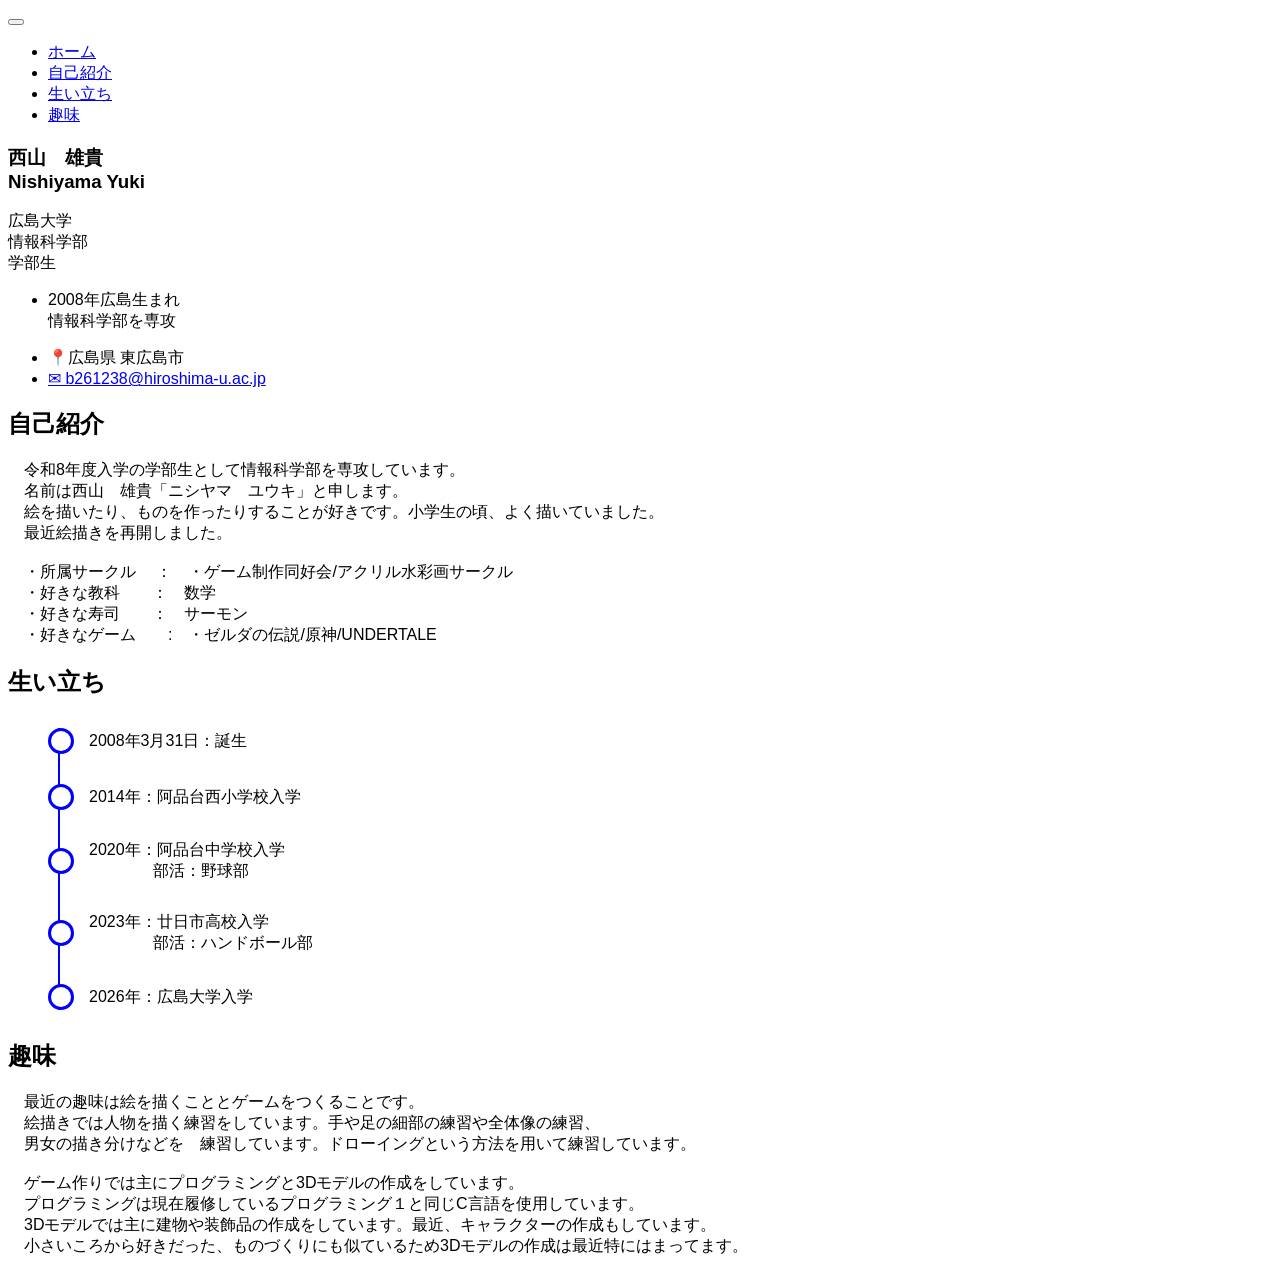
==== index-code.html @ 572308d1 "Add files via upload" ====
<!DOCTYPE html>
<!-- saved from url=(0026)https://www.wujingchi.com/ -->
<html lang="en" class=" js "><head><meta http-equiv="Content-Type" content="text/html; charset=UTF-8">
    

<!-- begin SEO -->





<title>西山　雄貴 - Homepage</title>







<meta property="og:locale" content="en">
<meta property="og:site_name" content="西山　雄貴">
<meta property="og:title" content="西山　雄貴">


  <link rel="canonical" href="http://localhost:4000/">
  <meta property="og:url" content="http://localhost:4000/">



  <meta property="og:description" content="2008年広島生まれ">




<!-- end SEO -->
<meta name="viewport" content="width=device-width, initial-scale=1.0">

<script>
  document.documentElement.className = document.documentElement.className.replace(/\bno-js\b/g, '') + ' js ';
</script>

<head>
  <meta charset="UTF-8">
  <meta name="viewport" content="width=device-width, initial-scale=1.0">

  <title>西山 雄貴 - Homepage</title>
  <meta name="description" content="広島大学 情報科学部の学生です">

  <!-- メインCSS -->
  <link rel="stylesheet" href="./index_files/main.css">

  <!-- ファビコン -->
  <link rel="icon" href="favicon.ico">

  <!-- スムーススクロール -->
  <style>
    html {
      scroll-behavior: smooth;
    }
  </style>
</head>
    














<!-- end custom head snippets -->

  

  <body><div id="MathJax_Message" style="display: none;"></div>

    <!--[if lt IE 9]>
<div class="notice--danger align-center" style="margin: 0;">You are using an <strong>outdated</strong> browser. Please <a href="http://browsehappy.com/">upgrade your browser</a> to improve your experience.</div>
<![endif]-->
<div class="masthead">
  <div class="masthead__inner-wrap">
    <div class="masthead__menu">

      <nav id="site-nav" class="greedy-nav">

        <button type="button">
          <div class="navicon"></div>
        </button>

        <ul class="visible-links">

          <li class="masthead__menu-item masthead__menu-home-item">
            <a href="#home">ホーム</a>
          </li>

          <li class="masthead__menu-item">
            <a href="#about-me">自己紹介</a>
          </li>

          <li class="masthead__menu-item">
            <a href="#paper">生い立ち</a>
          </li>

          <li class="masthead__menu-item">
            <a href="#hobby">趣味</a>
          </li>

        </ul>

      </nav>

    </div>
  </div>
</div>

    <div id="main" role="main">
      
  <div class="sidebar sticky">
  

<div itemscope="" itemtype="http://schema.org/Person" class="profile_box">

<div class="author__avatar">
</div>

  <div class="author__content">
    <h3 class="author__name">西山　雄貴<br>Nishiyama Yuki</h3>
    <p class="author__bio">広島大学<br>情報科学部<br>学部生</p>
  </div>

  <div class="author__urls-wrapper">
    <!-- <button class="btn btn--inverse">More Info & Contact</button> -->
    <ul class="author__urls social-icons" style="">
      
        <li><div style="white-space: normal; margin-bottom: 1em;">2008年広島生まれ<br>情報科学部を専攻</div></li>
      
      
        <li>📍広島県 東広島市</li>
      
      
      
      
        <li><a href="mailto:b261238@hiroshima-u.ac.jp">  ✉ b261238@hiroshima-u.ac.jp</a></li>
      
      
    </ul>
      <div class="author__urls_sm">
      
      
        <a href="mailto:kure@hiroshima-u.ac.jp"><i class="fas fa-fw fa-envelope" aria-hidden="true"></i></a>

        <a href="https://scholar.google.com/citations?user=08FSBG4AAAAJ"><i class="fas fa-fw fa-graduation-cap"></i></a>
      
      
      
        <a href="https://orcid.org/0000-0001-8652-3002"><i class="ai ai-orcid-square ai-fw"></i></a>
      
      
      
    </div>
  </div>
</div>

  
  </div>

    
      <article class="page" itemscope="" itemtype="http://schema.org/CreativeWork">
        <meta itemprop="headline" content="">
        <div class="page__inner-wrap">
          <section class="page__content" itemprop="text">

<p><span class="anchor" id="about-me"></span>
<h2 id="about-me">自己紹介</h2>
　令和8年度入学の学部生として情報科学部を専攻しています。<br>
　名前は西山　雄貴「ニシヤマ　ユウキ」と申します。<br>
　絵を描いたり、ものを作ったりすることが好きです。小学生の頃、よく描いていました。<br>　最近絵描きを再開しました。<br>
<br>
　・所属サークル　 ：　・ゲーム制作同好会/アクリル水彩画サークル<br>
　・好きな教科　　：　数学<br>
　・好きな寿司　　：　サーモン<br>
　・好きなゲーム　　:　・ゼルダの伝説/原神/UNDERTALE<br>



<!DOCTYPE html>
<html lang="ja">
<head>
<meta charset="UTF-8">
<title>経歴</title>

<style>
body {
  font-family: sans-serif;
  color: black;
}

/* 見出し */
#paper {
  margin-bottom: 30px;
}

/* 全体 */
.timeline {
  position: relative;
  margin-left: 40px;
}

/* 縦の青い線 */
.timeline::before {
  content: "";
  position: absolute;
  left: 10px;
  top: 0;
  width: 2px;
  height: 100%;
  background: blue;
}

/* 各項目 */
.item {
  display: flex;
  align-items: center;
  margin-bottom: 30px;
}

/* 青い丸 */
.circle {
  width: 20px;
  height: 20px;
  border: 3px solid blue;
  border-radius: 50%;
  background: white;
  z-index: 1;
}

/* 文字（黒） */
.text {
  margin-left: 15px;
  color: black;
}

</style>

</head>
<body>

<h2 id="paper">生い立ち</h2>

<div class="timeline">

  <div class="item">
    <div class="circle"></div>
    <div class="text">2008年3月31日：誕生</div>
  </div>

  <div class="item">
    <div class="circle"></div>
    <div class="text">2014年：阿品台西小学校入学</div>
  </div>

  <div class="item">
    <div class="circle"></div>
    <div class="text">2020年：阿品台中学校入学<br>
    　　　　部活：野球部</div>
  </div>

  <div class="item">
    <div class="circle"></div>
    <div class="text">2023年：廿日市高校入学<br>
    　　　　部活：ハンドボール部</div>
  </div>

  <div class="item">
    <div class="circle"></div>
    <div class="text">2026年：広島大学入学</div>
  </div>

</div>

</body>
</html>

<h2 id="hobby">趣味</h2>
<p>
　最近の趣味は絵を描くこととゲームをつくることです。<br>
　絵描きでは人物を描く練習をしています。手や足の細部の練習や全体像の練習、<br>
　男女の描き分けなどを　練習しています。ドローイングという方法を用いて練習しています。<br>
<br>
　ゲーム作りでは主にプログラミングと3Dモデルの作成をしています。<br>
　プログラミングは現在履修しているプログラミング１と同じC言語を使用しています。<br>
　3Dモデルでは主に建物や装飾品の作成をしています。最近、キャラクターの作成もしています。<br>
　小さいころから好きだった、ものづくりにも似ているため3Dモデルの作成は最近特にはまってます。<br>

</p>
  
</template></div></body></html>
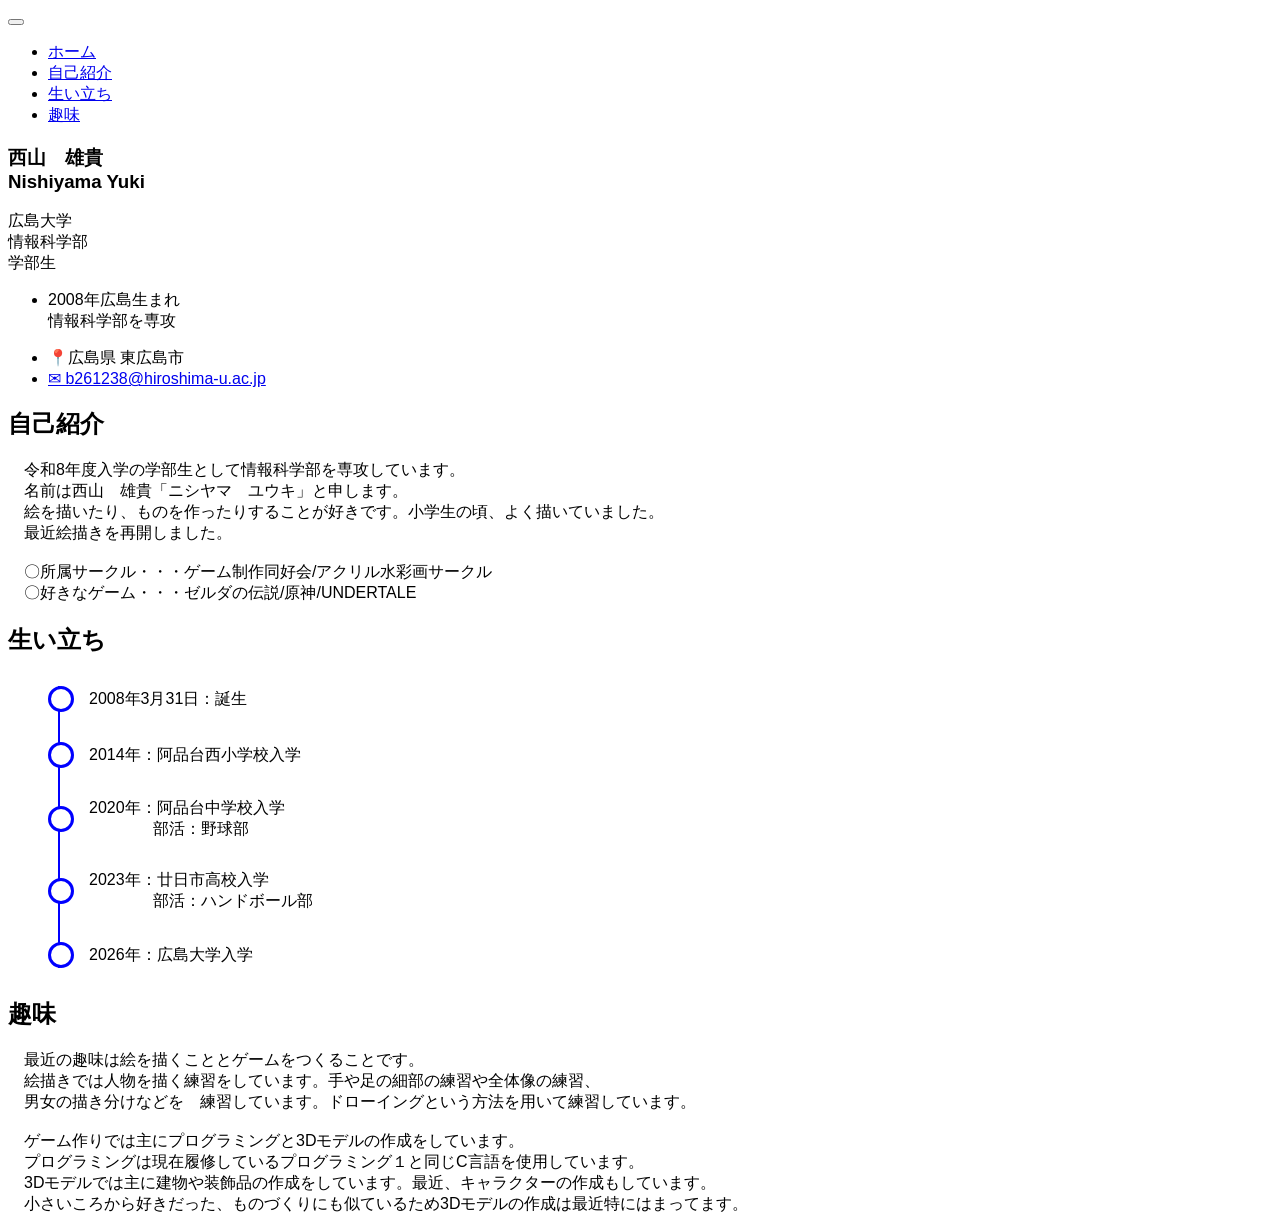
==== commit f818a7a6: "Update index-code.html" ====
--- a/index-code.html
+++ b/index-code.html
@@ -182,10 +182,8 @@
 　名前は西山　雄貴「ニシヤマ　ユウキ」と申します。<br>
 　絵を描いたり、ものを作ったりすることが好きです。小学生の頃、よく描いていました。<br>　最近絵描きを再開しました。<br>
 <br>
-　・所属サークル　 ：　・ゲーム制作同好会/アクリル水彩画サークル<br>
-　・好きな教科　　：　数学<br>
-　・好きな寿司　　：　サーモン<br>
-　・好きなゲーム　　:　・ゼルダの伝説/原神/UNDERTALE<br>
+　〇所属サークル・・・ゲーム制作同好会/アクリル水彩画サークル<br>
+　〇好きなゲーム・・・ゼルダの伝説/原神/UNDERTALE<br>
 
 
 
@@ -300,4 +298,4 @@
 
 </p>
   
-</template></div></body></html>+</template></div></body></html>
